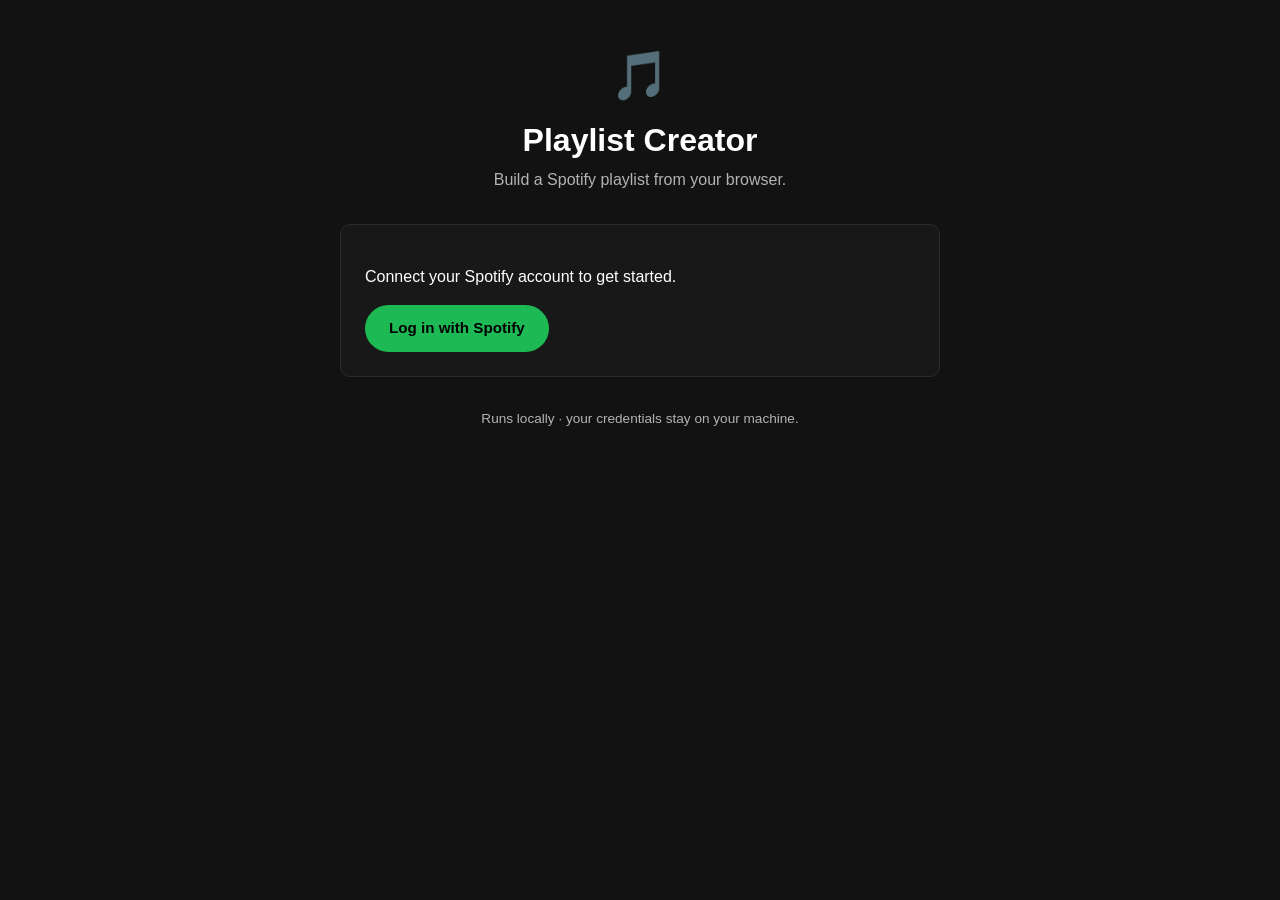
==== static/index.html @ 1d43177c "Spotify playlist creator: Flask web app + CLI" ====
<!DOCTYPE html>
<html lang="en">
<head>
  <meta charset="UTF-8" />
  <meta name="viewport" content="width=device-width, initial-scale=1.0" />
  <title>Spotify Playlist Creator</title>
  <link rel="stylesheet" href="/static/style.css" />
</head>
<body>
  <div class="container">
    <header>
      <div class="logo">🎵</div>
      <h1>Playlist Creator</h1>
      <p class="subtitle">Build a Spotify playlist from your browser.</p>
    </header>

    <!-- Login state -->
    <section id="login-view" class="card hidden">
      <p>Connect your Spotify account to get started.</p>
      <a href="/login" class="btn btn-primary">Log in with Spotify</a>
    </section>

    <!-- Main app -->
    <section id="app-view" class="hidden">
      <div class="userbar">
        <span>Logged in as <strong id="user-name"></strong></span>
        <a href="/logout" class="link">Log out</a>
      </div>

      <form id="playlist-form" class="card">
        <label>
          Playlist name <span class="req">*</span>
          <input type="text" id="name" placeholder="My Awesome Mix" required />
        </label>

        <label>
          Description
          <input type="text" id="description" placeholder="Optional" />
        </label>

        <label class="checkbox">
          <input type="checkbox" id="public" />
          Make this playlist public
        </label>

        <hr />

        <h3>Add songs</h3>
        <label>
          One song per line — use <code>Title - Artist</code> for best results
          <textarea id="songs" rows="6"
            placeholder="Bohemian Rhapsody - Queen&#10;Africa - Toto&#10;Mr. Brightside - The Killers"></textarea>
        </label>

        <hr />

        <h3>Or let Spotify recommend <span class="muted">(max 5 seeds total)</span></h3>
        <div class="grid">
          <label>
            Seed artists <span class="muted">(comma-separated)</span>
            <input type="text" id="seed_artists" placeholder="Bon Iver, Tulus" />
          </label>
          <label>
            Seed genres <span class="muted">(comma-separated)</span>
            <input type="text" id="seed_genres" placeholder="acoustic, pop" />
          </label>
          <label>
            Seed tracks <span class="muted">(comma-separated)</span>
            <input type="text" id="seed_tracks" placeholder="Holocene" />
          </label>
          <label>
            How many to add
            <input type="number" id="count" value="20" min="1" max="100" />
          </label>
        </div>

        <button type="submit" class="btn btn-primary" id="submit-btn">
          Create playlist
        </button>
      </form>

      <div id="result" class="card result hidden"></div>
    </section>

    <footer>
      <p class="muted">Runs locally · your credentials stay on your machine.</p>
    </footer>
  </div>

  <script src="/static/app.js"></script>
</body>
</html>
---- static/style.css ----
:root {
  --green: #1db954;
  --green-dark: #1aa34a;
  --bg: #121212;
  --card: #181818;
  --card-2: #242424;
  --text: #ffffff;
  --muted: #b3b3b3;
  --border: #2a2a2a;
  --radius: 10px;
}

* { box-sizing: border-box; }

body {
  margin: 0;
  font-family: -apple-system, BlinkMacSystemFont, "Segoe UI", Roboto, Helvetica,
    Arial, sans-serif;
  background: var(--bg);
  color: var(--text);
  line-height: 1.5;
}

.container {
  max-width: 640px;
  margin: 0 auto;
  padding: 2.5rem 1.25rem 4rem;
}

header {
  text-align: center;
  margin-bottom: 2rem;
}

.logo { font-size: 3rem; }

h1 {
  margin: 0.25rem 0 0.25rem;
  font-size: 2rem;
}

.subtitle { color: var(--muted); margin: 0; }

.card {
  background: var(--card);
  border: 1px solid var(--border);
  border-radius: var(--radius);
  padding: 1.5rem;
  margin-bottom: 1.25rem;
}

label {
  display: block;
  margin-bottom: 1rem;
  font-size: 0.9rem;
  font-weight: 600;
}

label.checkbox {
  display: flex;
  align-items: center;
  gap: 0.5rem;
  font-weight: 500;
  cursor: pointer;
}

input[type="text"],
input[type="number"],
textarea {
  display: block;
  width: 100%;
  margin-top: 0.4rem;
  padding: 0.65rem 0.75rem;
  background: var(--card-2);
  border: 1px solid var(--border);
  border-radius: 6px;
  color: var(--text);
  font-size: 0.95rem;
  font-weight: 400;
  font-family: inherit;
}

input:focus,
textarea:focus {
  outline: none;
  border-color: var(--green);
}

textarea { resize: vertical; }

.grid {
  display: grid;
  grid-template-columns: 1fr 1fr;
  gap: 0 1rem;
}

@media (max-width: 480px) {
  .grid { grid-template-columns: 1fr; }
}

hr {
  border: none;
  border-top: 1px solid var(--border);
  margin: 1.25rem 0;
}

h3 { margin: 0 0 0.75rem; font-size: 1.05rem; }

.btn {
  display: inline-block;
  padding: 0.75rem 1.5rem;
  border: none;
  border-radius: 999px;
  font-size: 0.95rem;
  font-weight: 700;
  cursor: pointer;
  text-decoration: none;
  transition: transform 0.05s ease, background 0.15s ease;
}

.btn-primary {
  background: var(--green);
  color: #000;
}

.btn-primary:hover { background: var(--green-dark); }
.btn-primary:active { transform: scale(0.98); }
.btn:disabled { opacity: 0.6; cursor: not-allowed; }

.userbar {
  display: flex;
  justify-content: space-between;
  align-items: center;
  margin-bottom: 1.25rem;
  color: var(--muted);
  font-size: 0.9rem;
}

.link { color: var(--green); text-decoration: none; }
.link:hover { text-decoration: underline; }

.muted { color: var(--muted); font-weight: 400; font-size: 0.85em; }
.req { color: var(--green); }

code {
  background: var(--card-2);
  padding: 0.1rem 0.35rem;
  border-radius: 4px;
  font-size: 0.85em;
}

.result { font-size: 0.95rem; }
.result.success { border-color: var(--green); }
.result.error { border-color: #e22134; }

.result a { color: var(--green); font-weight: 700; }

.hidden { display: none; }

footer { text-align: center; margin-top: 2rem; }
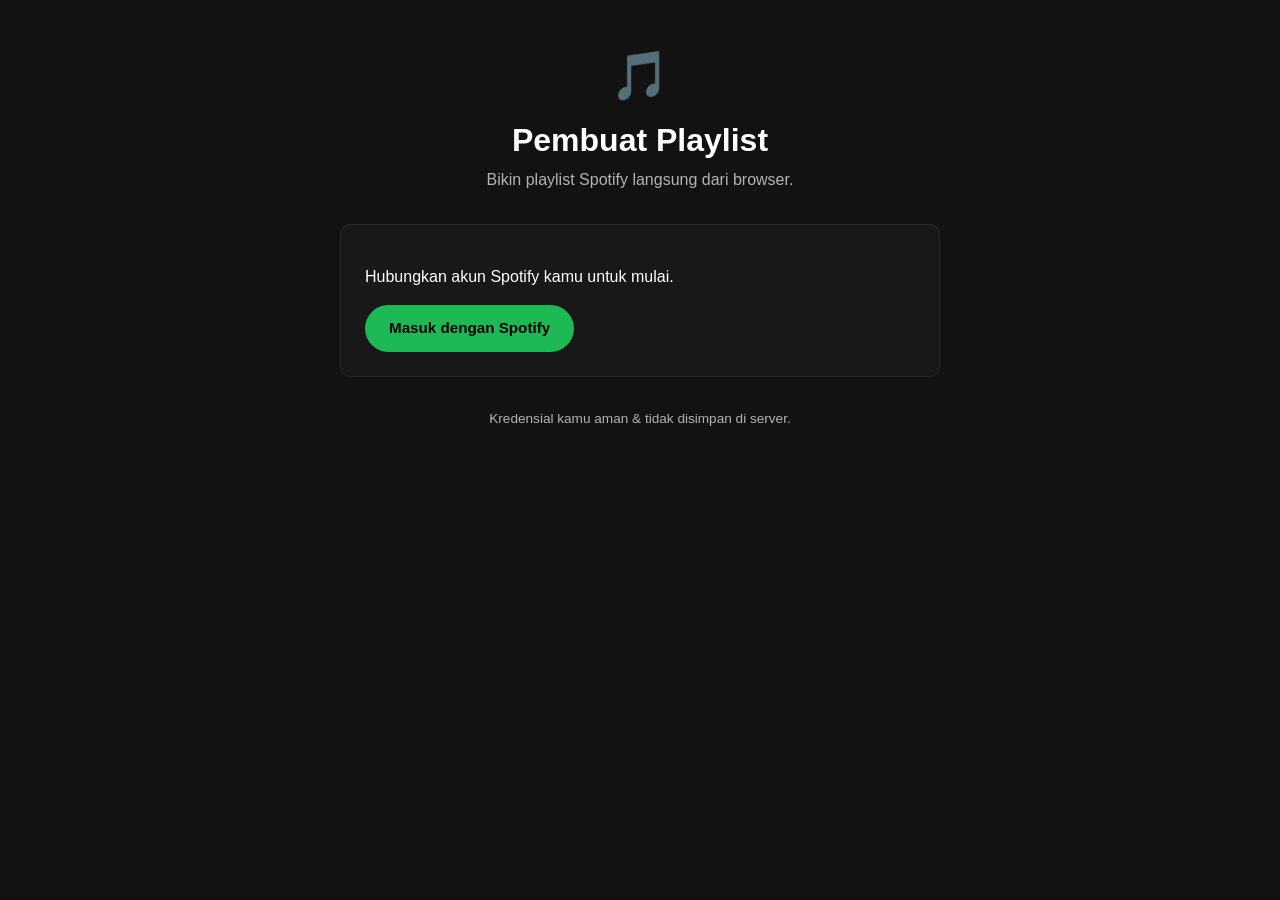
==== commit a6067830: "Translate UI and messages to Indonesian" ====
--- a/static/index.html
+++ b/static/index.html
@@ -1,81 +1,81 @@
 <!DOCTYPE html>
-<html lang="en">
+<html lang="id">
 <head>
   <meta charset="UTF-8" />
   <meta name="viewport" content="width=device-width, initial-scale=1.0" />
-  <title>Spotify Playlist Creator</title>
+  <title>Pembuat Playlist Spotify</title>
   <link rel="stylesheet" href="/static/style.css" />
 </head>
 <body>
   <div class="container">
     <header>
       <div class="logo">🎵</div>
-      <h1>Playlist Creator</h1>
-      <p class="subtitle">Build a Spotify playlist from your browser.</p>
+      <h1>Pembuat Playlist</h1>
+      <p class="subtitle">Bikin playlist Spotify langsung dari browser.</p>
     </header>
 
     <!-- Login state -->
     <section id="login-view" class="card hidden">
-      <p>Connect your Spotify account to get started.</p>
-      <a href="/login" class="btn btn-primary">Log in with Spotify</a>
+      <p>Hubungkan akun Spotify kamu untuk mulai.</p>
+      <a href="/login" class="btn btn-primary">Masuk dengan Spotify</a>
     </section>
 
     <!-- Main app -->
     <section id="app-view" class="hidden">
       <div class="userbar">
-        <span>Logged in as <strong id="user-name"></strong></span>
-        <a href="/logout" class="link">Log out</a>
+        <span>Masuk sebagai <strong id="user-name"></strong></span>
+        <a href="/logout" class="link">Keluar</a>
       </div>
 
       <form id="playlist-form" class="card">
         <label>
-          Playlist name <span class="req">*</span>
-          <input type="text" id="name" placeholder="My Awesome Mix" required />
+          Nama playlist <span class="req">*</span>
+          <input type="text" id="name" placeholder="Mix Keren Aku" required />
         </label>
 
         <label>
-          Description
-          <input type="text" id="description" placeholder="Optional" />
+          Deskripsi
+          <input type="text" id="description" placeholder="Opsional" />
         </label>
 
         <label class="checkbox">
           <input type="checkbox" id="public" />
-          Make this playlist public
+          Jadikan playlist ini publik
         </label>
 
         <hr />
 
-        <h3>Add songs</h3>
+        <h3>Tambah lagu</h3>
         <label>
-          One song per line — use <code>Title - Artist</code> for best results
+          Satu lagu per baris — pakai format <code>Judul - Artis</code> biar hasilnya paling akurat
           <textarea id="songs" rows="6"
-            placeholder="Bohemian Rhapsody - Queen&#10;Africa - Toto&#10;Mr. Brightside - The Killers"></textarea>
+            placeholder="Bohemian Rhapsody - Queen&#10;Hati-Hati di Jalan - Tulus&#10;Melukis Senja - Budi Doremi"></textarea>
         </label>
 
         <hr />
 
-        <h3>Or let Spotify recommend <span class="muted">(max 5 seeds total)</span></h3>
+        <h3>Atau biar Spotify yang rekomendasiin <span class="muted">(maks 5 seed total)</span></h3>
         <div class="grid">
           <label>
-            Seed artists <span class="muted">(comma-separated)</span>
-            <input type="text" id="seed_artists" placeholder="Bon Iver, Tulus" />
+            Artis acuan <span class="muted">(pisahkan dengan koma)</span>
+            <input type="text" id="seed_artists" placeholder="Tulus, Hindia" />
           </label>
           <label>
-            Seed genres <span class="muted">(comma-separated)</span>
+            Genre acuan <span class="muted">(pisahkan dengan koma)</span>
             <input type="text" id="seed_genres" placeholder="acoustic, pop" />
           </label>
           <label>
-            Seed tracks <span class="muted">(comma-separated)</span>
-            <input type="text" id="seed_tracks" placeholder="Holocene" />
+            Lagu acuan <span class="muted">(pisahkan dengan koma)</span>
+            <input type="text" id="seed_tracks" placeholder="Monokrom" />
           </label>
           <label>
-            How many to add
+            Jumlah lagu
             <input type="number" id="count" value="20" min="1" max="100" />
           </label>
         </div>
 
         <button type="submit" class="btn btn-primary" id="submit-btn">
-          Create playlist
+          Buat playlist
         </button>
       </form>
 
@@ -83,7 +83,7 @@
     </section>
 
     <footer>
-      <p class="muted">Runs locally · your credentials stay on your machine.</p>
+      <p class="muted">Kredensial kamu aman &amp; tidak disimpan di server.</p>
     </footer>
   </div>
 
